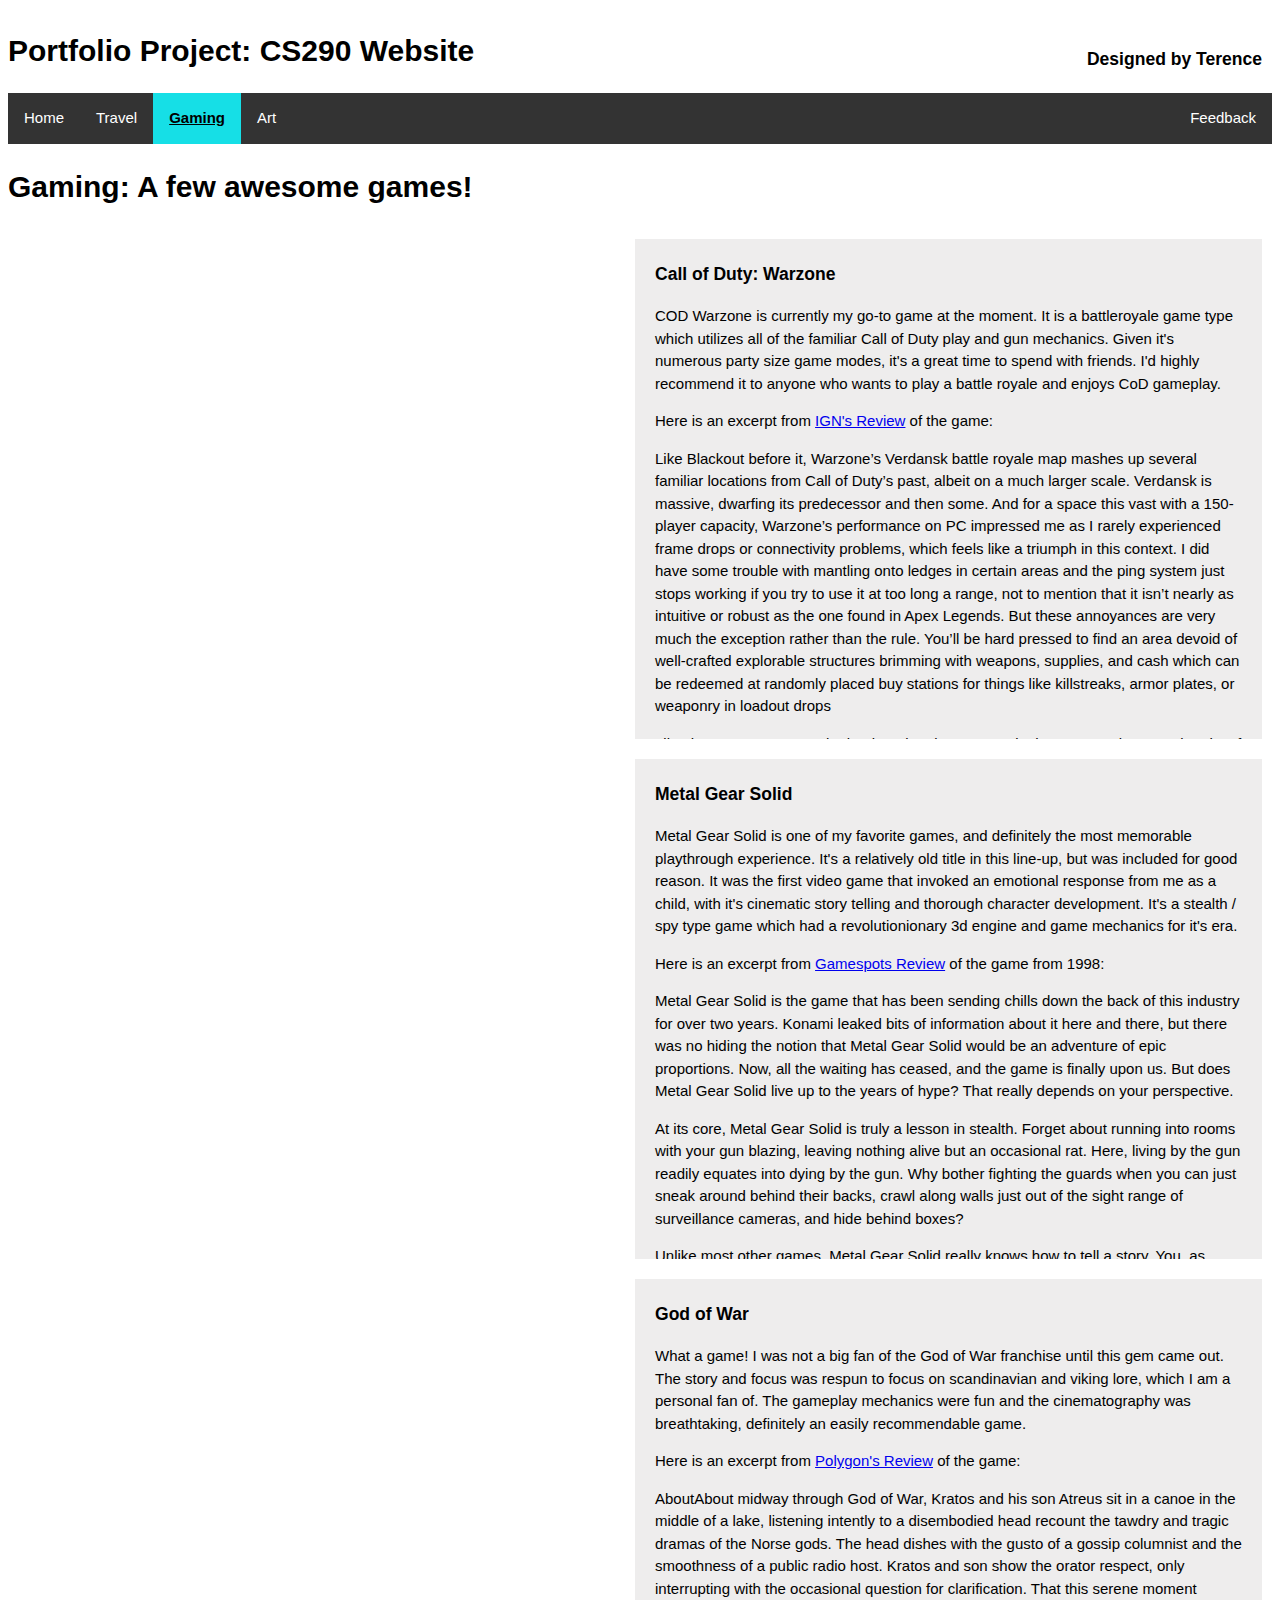
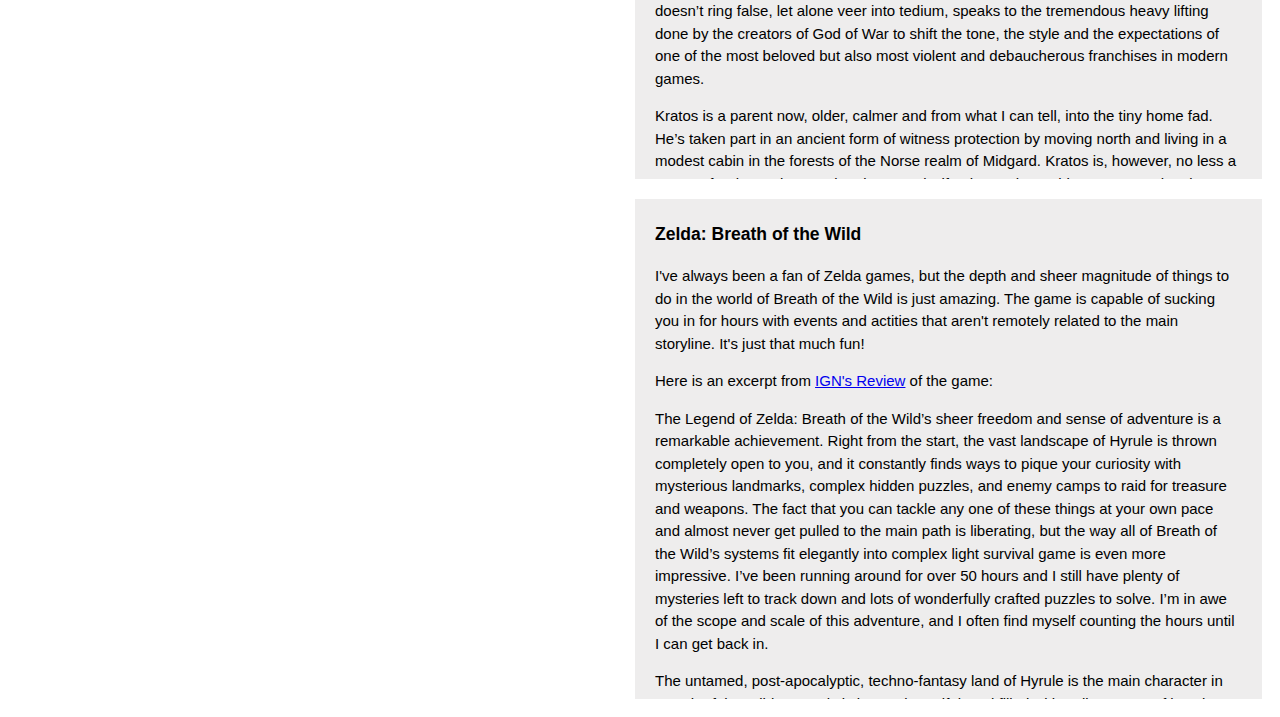
==== public/gaming.html @ 66f3820c "pushing project website to github" ====
<!DOCTYPE html>
<html>
    <head>
        <meta charset="UTF-8">
        <title>Terence's Website</title>
        <!-- Stylesheets here -->
        <link rel="stylesheet" href="styles.css" type="text/css">
    </head>

    <body> 
        <!-- Website top container -->
        <div class="container_head">
            <h1>Portfolio Project: CS290 Website</h1>
            <h3>Designed by Terence</h3>
        </div>
        
        <!-- Top navigation bar -->
        <!-- built on unordered list where items displayed inline with some hover over and active icon styling -->
        <ul class= "navbar">
            <li><a href="index.html">Home</a></li>
            <li><a href="travel.html">Travel</a></li>
            <li><a class="active" href="gaming.html">Gaming</a></li>
            <li><a href="jalen.html">Art</a></li>
            <li class="feedback"><a href="feedback.html">Feedback</a></li>
        </ul>
        
        <div class="gaming_body">
            <h1>Gaming: A few awesome games!</h1>
            
            <ul class= "games_list">
                <li>
                    <div class="game_trailer">
                        <iframe width="100%" height="100%" src="https://www.youtube.com/embed/0E44DClsX5Q" frameborder="0" allow="accelerometer; autoplay; encrypted-media; gyroscope; picture-in-picture" allowfullscreen></iframe>
                    </div>
                    <div class="game_description">
                        <h3>Call of Duty: Warzone</h3>
                        <p>COD Warzone is currently my go-to game at the moment.  It is a battleroyale game type which utilizes all of the familiar Call of Duty play and gun mechanics.  Given it's numerous party size game modes, it's a great time to spend with friends.  I'd highly recommend it to anyone who wants to play a battle royale and enjoys CoD gameplay.</p>
                        <p>Here is an excerpt from <a href="https://www.ign.com/articles/call-of-duty-warzone-review">IGN's Review</a> of the game:</p>
                        <p>Like Blackout before it, Warzone’s Verdansk battle royale map mashes up several familiar locations from Call of Duty’s past, albeit on a much larger scale. Verdansk is massive, dwarfing its predecessor and then some. And for a space this vast with a 150-player capacity, Warzone’s performance on PC impressed me as I rarely experienced frame drops or connectivity problems, which feels like a triumph in this context. I did have some trouble with mantling onto ledges in certain areas and the ping system just stops working if you try to use it at too long a range, not to mention that it isn’t nearly as intuitive or robust as the one found in Apex Legends. But these annoyances are very much the exception rather than the rule. You’ll be hard pressed to find an area devoid of well-crafted explorable structures brimming with weapons, supplies, and cash which can be redeemed at randomly placed buy stations for things like killstreaks, armor plates, or weaponry in loadout drops</p>
                        <p>Like the name suggests, the loadout drop lets you equip the guns, gadgets, and perks of your custom Modern Warfare multiplayer loadouts in the middle of a Warzone match. And when I say middle, I really mean beginning. Acquiring the requisite $6,000 to purchase a drop can be done within the first minute of the round if all three players in a squad chip in. While you’ll still need to come by ammo and armor elsewhere, using a loadout drop to scratch two weapons, throwables, and perks off your shopping list in the first 60 seconds of a match is just too easy to make hunting for the randomly placed guns feel worth it.</p>
                    </div>
                </li>
                <li>
                    <div class="game_trailer">
                        <iframe width="100%" height="100%" src="https://www.youtube.com/embed/z7fhvnjo-Hs" frameborder="0" allow="accelerometer; autoplay; encrypted-media; gyroscope; picture-in-picture" allowfullscreen></iframe>
                    </div>
                    <div class="game_description">
                        <h3>Metal Gear Solid</h3>
                        <p>Metal Gear Solid is one of my favorite games, and definitely the most memorable playthrough experience. It's a relatively old title in this line-up, but was included for good reason.  It was the first video game that invoked an emotional response from me as a child, with it's cinematic story telling and thorough character development.  It's a stealth / spy type game which had a revolutionionary 3d engine and game mechanics for it's era.</p>
                        <p>Here is an excerpt from <a href="https://www.gamespot.com/reviews/metal-gear-solid-review/1900-2546002/">Gamespots Review</a> of the game from 1998:</p>
                        <p>Metal Gear Solid is the game that has been sending chills down the back of this industry for over two years. Konami leaked bits of information about it here and there, but there was no hiding the notion that Metal Gear Solid would be an adventure of epic proportions. Now, all the waiting has ceased, and the game is finally upon us. But does Metal Gear Solid live up to the years of hype? That really depends on your perspective.</p>
                        <p>At its core, Metal Gear Solid is truly a lesson in stealth. Forget about running into rooms with your gun blazing, leaving nothing alive but an occasional rat. Here, living by the gun readily equates into dying by the gun. Why bother fighting the guards when you can just sneak around behind their backs, crawl along walls just out of the sight range of surveillance cameras, and hide behind boxes?</p>
                        <p>Unlike most other games, Metal Gear Solid really knows how to tell a story. You, as retired supersneaky agent Solid Snake, must infiltrate a base that has been overrun by terrorists. These terrorists, however, are members of your old unit, a top secret organization known as Fox Hound. The hounders are sitting on a supersecret new weapon and enough nuclear warheads to send the planet back to the Ice Age. Your mission (no choice here - you're forced to accept) is to infiltrate the base carrying nothing but a pair of binoculars and a pack of smokes, check up on a couple hostages, find out if Fox Hound even has the ability to carry out its apocalyptic threats, and if it does, stop it. The storyline unfolds in a seemingly never-ending collection of cutscenes, all extremely well rendered using the game engine.</p>
                    </div>
                </li>
                <li>
                    <div class="game_trailer">
                        <iframe width="100%" height="100%" src="https://www.youtube.com/embed/K0u_kAWLJOA" frameborder="0" allow="accelerometer; autoplay; encrypted-media; gyroscope; picture-in-picture" allowfullscreen></iframe>
                    </div>
                    <div class="game_description">
                        <h3>God of War</h3>
                        <p>What a game!  I was not a big fan of the God of War franchise until this gem came out.  The story and focus was respun to focus on scandinavian and viking lore, which I am a personal fan of.  The gameplay mechanics were fun and the cinematography was breathtaking, definitely an easily recommendable game.</p>
                        <p>Here is an excerpt from <a href="https://www.polygon.com/2018/4/12/17226486/god-of-war-review-ps4-2018">Polygon's Review</a> of the game:</p>
                        <p>AboutAbout midway through God of War, Kratos and his son Atreus sit in a canoe in the middle of a lake, listening intently to a disembodied head recount the tawdry and tragic dramas of the Norse gods. The head dishes with the gusto of a gossip columnist and the smoothness of a public radio host. Kratos and son show the orator respect, only interrupting with the occasional question for clarification. That this serene moment doesn’t ring false, let alone veer into tedium, speaks to the tremendous heavy lifting done by the creators of God of War to shift the tone, the style and the expectations of one of the most beloved but also most violent and debaucherous franchises in modern games.</p>
                        <p>Kratos is a parent now, older, calmer and from what I can tell, into the tiny home fad. He’s taken part in an ancient form of witness protection by moving north and living in a modest cabin in the forests of the Norse realm of Midgard. Kratos is, however, no less a magnet for domestic tragedy. His second wife, the mother to his son Atreus, has just died and been cremated. And so, this particular adventure, at the outset at least, has Kratos and his tween on a quest to fulfill her final wish: that her ashes be carried to the highest peak in the realm.</p>
                    </div>
                </li>
                <li>
                    <div class="game_trailer">
                        <iframe width="100%" height="100%" src="https://www.youtube.com/embed/zw47_q9wbBE" frameborder="0" allow="accelerometer; autoplay; encrypted-media; gyroscope; picture-in-picture" allowfullscreen></iframe>
                    </div>
                    <div class="game_description">
                        <h3>Zelda: Breath of the Wild</h3>
                        <p>I've always been a fan of Zelda games, but the depth and sheer magnitude of things to do in the world of Breath of the Wild is just amazing.  The game is capable of sucking you in for hours with events and actities that aren't remotely related to the main storyline.  It's just that much fun!</p>
                        <p>Here is an excerpt from <a href="https://www.ign.com/articles/2017/03/02/the-legend-of-zelda-breath-of-the-wild-review">IGN's Review</a> of the game:</p>
                        <p>The Legend of Zelda: Breath of the Wild’s sheer freedom and sense of adventure is a remarkable achievement. Right from the start, the vast landscape of Hyrule is thrown completely open to you, and it constantly finds ways to pique your curiosity with mysterious landmarks, complex hidden puzzles, and enemy camps to raid for treasure and weapons. The fact that you can tackle any one of these things at your own pace and almost never get pulled to the main path is liberating, but the way all of Breath of the Wild’s systems fit elegantly into complex light survival game is even more impressive. I’ve been running around for over 50 hours and I still have plenty of mysteries left to track down and lots of wonderfully crafted puzzles to solve. I’m in awe of the scope and scale of this adventure, and I often find myself counting the hours until I can get back in.</p>
                        <p>The untamed, post-apocalyptic, techno-fantasy land of Hyrule is the main character in Breath of the Wild. Not only is it vast, beautiful, and filled with a diverse set of locations from grassy fields to craggy alpine mountains, but it follows surprisingly realistic rules that let you pull off solutions so intuitive that you might be surprised they actually work. The trees bear fruit, grass fields can be set ablaze, and even enemies and animals behave in a believable manner, based on the skittish and aggressive reactions I’ve seen in the wild. But the realistic touches don’t end there. Each object you encounter, from sticks to apples to rocks and metallic blocks, is made of a material, and those materials usually respond to forces like fire and magnetism as you’d expect.</p>
                    </div>
                </li>
            </ul>
        </div>

        <!-- JS scripts here -->
        <script src="index_page.js"></script>
    </body>
</html>
---- public/styles.css ----
html, body{ 
    font-family: Verdana,sans-serif;
    font-size: 15px;
    line-height: 1.5;
}

.container_head{
    display:block;
    overflow:hidden;
}

.container_head>h1{
    float:left;
    border:0;
    padding:0;
}

.container_head>h3{
    float:right;
    border:0;
    padding-top:20px;
    padding-right:10px;
}


ul{
    display: block;
    list-style-type: none;
    margin: 0;
    padding: 0;
    overflow: hidden;
    background-color: #333;
}

.navbar > li a {
    display: block;
    color: white;
    text-align: center;
    padding: 14px 16px;
    text-decoration: none;
}

.navbar > li {
    float:left;
}

li.feedback{
    float: right;
}
  
li a:hover {
    background-color: #111;
  }

ul.navbar>li a.active {
    text-decoration: underline;
    font-weight: bold;
    background-color: #13f5fde3;
    color:black;
}


/* below styling is for the homepage image carousel - adapted from Christian Schaefer's example on 
https://css-tricks.com/css-only-carousel/ */

/* defines auto-scrolling CSS animation for slides, 
shifts scroll left, disengages snap and then reengages to snap to next slide */
@keyframes tonext {
    75% {
      left: 0;
    }
    95% {
      left: 100%;
    }
    98% {
      left: 100%;
    }
    99% {
      left: 0;
    }
  }
  
  @keyframes tostart {
    75% {
      left: 0;
    }
    95% {
      left: -300%;
    }
    98% {
      left: -300%;
    }
    99% {
      left: 0;
    }
  }
  
  @keyframes snap {
    96% {
      scroll-snap-align: center;
    }
    97% {
      scroll-snap-align: none;
    }
    99% {
      scroll-snap-align: none;
    }
    100% {
      scroll-snap-align: center;
    }
  }
  
 /* scroll-bar styling*/
  * {
    box-sizing: border-box;
    scrollbar-color: transparent transparent; /* thumb and track color */
    scrollbar-width: 0px;
  }
  
  .carousel *::-webkit-scrollbar {
    width: 0;
  }
  
  .carousel *::-webkit-scrollbar-track {
    background: transparent;
  }
  
  .carousel *::-webkit-scrollbar-thumb {
    background: transparent;
    border: none;
  }
  
  * {
    -ms-overflow-style: none;
  }
  
  ol, li {
    list-style: none;
    margin: 0;
    padding: 0;
    text-align:center;
  }
  
  /* carousel styling - Updating sizing / padding to fix website */
  .carousel {
    position: relative;
    padding-top: 40%;   
    filter: drop-shadow(0 0 10px #0003);
    perspective: 100px;
  }

  /* updated to fix photo alignment */
  .carousel>ol>li>img{
    display: block;
    margin-left: auto;
    margin-right: auto;
    height: 100%;
  }
  
  .carousel__viewport {
    position: absolute;
    top: 0;
    right: 0;
    bottom: 0;
    left: 0;
    display: flex;
    overflow-x: scroll;
    scroll-behavior: smooth;
    scroll-snap-type: x mandatory;
    border: none;
  }
  
  .carousel__slide {
    position: relative;
    flex: 0 0 100%;
    width: 100%;
    border:none;
  }

 
    .carousel__slide:before {
    position: absolute;
    top: 50%;
    left: 50%;
    transform: translate3d(-50%,-40%,70px);
    color: #fff;
    font-size: 2em;
  }
  
  .carousel__snapper {
    position: absolute;
    top: 0;
    left: 0;
    width: 100%;
    height: 100%;
    scroll-snap-align: center;
  }
  
  /* defines slideshow automatic scroll for slideshow */
  @media (hover: hover) {
    .carousel__snapper {
      animation-name: tonext, snap;
      animation-timing-function: ease;
      animation-duration: 3s;
      animation-iteration-count: infinite;
    }
  
    .carousel__slide:last-child .carousel__snapper {
      animation-name: tostart, snap;
    }
  }
  
  /* stops automatic slideshow scroll when interacting */
  .carousel:hover .carousel__snapper,
  .carousel:focus-within .carousel__snapper {
    animation-name: none;
  }
  
  /* bottom navigation icons styling below - updated positioning */
  .carousel__navigation {
    position: absolute;
    right: 0;
    bottom: 0;
    left: 0;
    text-align: center;
    padding-bottom:20px;
  }
  
  .carousel__navigation-list,
  .carousel__navigation-item {
    display: inline-block;
  }
  
  /* updated shape, color, and opacity */
  .carousel__navigation-button {
    display: inline-block;
    width: 1.5rem;
    height: .5rem;
    background-color: rgb(180, 180, 180);
    background-clip: content-box;
    border: 0.1rem solid ;
    border-color: #333;
    border-radius: 30%;
    font-size: 0;
    transition: transform 0.1s;
    opacity: 50%;       
  }
  
  /* next / prev slide navigation styling below - updated icon and positioning */
  .carousel::before,
  .carousel::after,
  .carousel__prev,
  .carousel__next {
    position: absolute;
    top: 0;
    margin-top: 20%;
    width: 4rem;
    height: 4rem;
    transform: translateY(-50%);
    border-radius: 50%;
    font-size: 0;
    outline: 0;
    opacity: 50%;
  }
  
  .carousel::before,
  .carousel__prev {
    left: 0rem;
  }
  
  .carousel::after,
  .carousel__next {
    right: 0rem;
  }
  
  .carousel::before,
  .carousel::after {
    content: '';
    z-index: 1;
    background-size: 1.5rem 1.5rem;
    background-repeat: no-repeat;
    background-position: center center;
    font-size: 2.5rem;
    line-height: 4rem;
    text-align: center;
    pointer-events: none;
  
  }
  
  .carousel::before {
    background-image: url("https://cdn4.iconfinder.com/data/icons/geomicons/32/672373-chevron-left-512.png");
  }
  
  .carousel::after {
    background-image: url("https://maxcdn.icons8.com/Share/icon/win8/Arrows/chevron_right1600.png");
  }
  
/* homepage_text styling */

.homepage_text{
    display:block;
    text-align:center;
}

.homepage_text > h1{
    font-size: 50px;
}

.homepage_text > hr{
    width:750px;
    height:1px;
}

.homepage_text p{
    text-align:left;
}

/* contact_me styling */
.contact_me_wrapper{
    display:block;
    padding-top:100px;
    padding-bottom:100px;
    background-color:rgba(223, 223, 223, 0.973);
}
 .contact_me{
    text-align:center;
    height: 100%;
}

.contact_me > a{
    margin: 10px;
    padding: 0;
    width: 50px;
    height: 50px;
    text-decoration: none;
}

.contact_me > a > img{
    max-width:300px;
    max-height:300px;
}

/* Travel Page styling */
/* travel_details table styling */
.travel_details{
    position:relative;
    width: 100%;
    border: none;
    border-collapse: collapse;
}

/* travel_details table and cell borders styling */
.travel_text, .travel_photo{
    background-color: lightgrey;
    width:33%;
    padding-left:20px;
    padding-right:20px;
    padding-bottom:20px;
    border-left:20px solid;
    border-right:20px solid;
    border-color: white;
    color:black;
    max-height:30px;
}

.travel_photo{
    padding:0;
    margin:0;
    max-width: 30%;
}

.travel_location{
    height: 40px;
}

.travel_text{
    height: 340px;
}

.travel_text > * {
    width: 100%;
    height: 100%;
    margin: 0;
    padding: 0;
    overflow: auto;
    overflow-x:hidden;
}

#photo_row{
    height: 170px;
}

/* travel_photo styling, fit and positioning */
.travel_photo img {
    max-width: 100%;
    max-height:100%;
}


/* games list formatting positioning */
.games_list li {
    display:table;
    width:100%;
    height:500px;
    padding:10px;
    padding-left:0;
    background-color:white;
}

.game_trailer {
    float:left;
    width:50%;
    height:100%;
    margin:0;
}

.game_description {
    float:left;
    width:50%;
    height:500px;
    padding:20px;
    padding-top:5px;
    padding-bottom:5px;
    background-color: rgb(238, 237, 237);
    text-align:left;
    overflow:scroll;
    overflow-x:hidden;
}
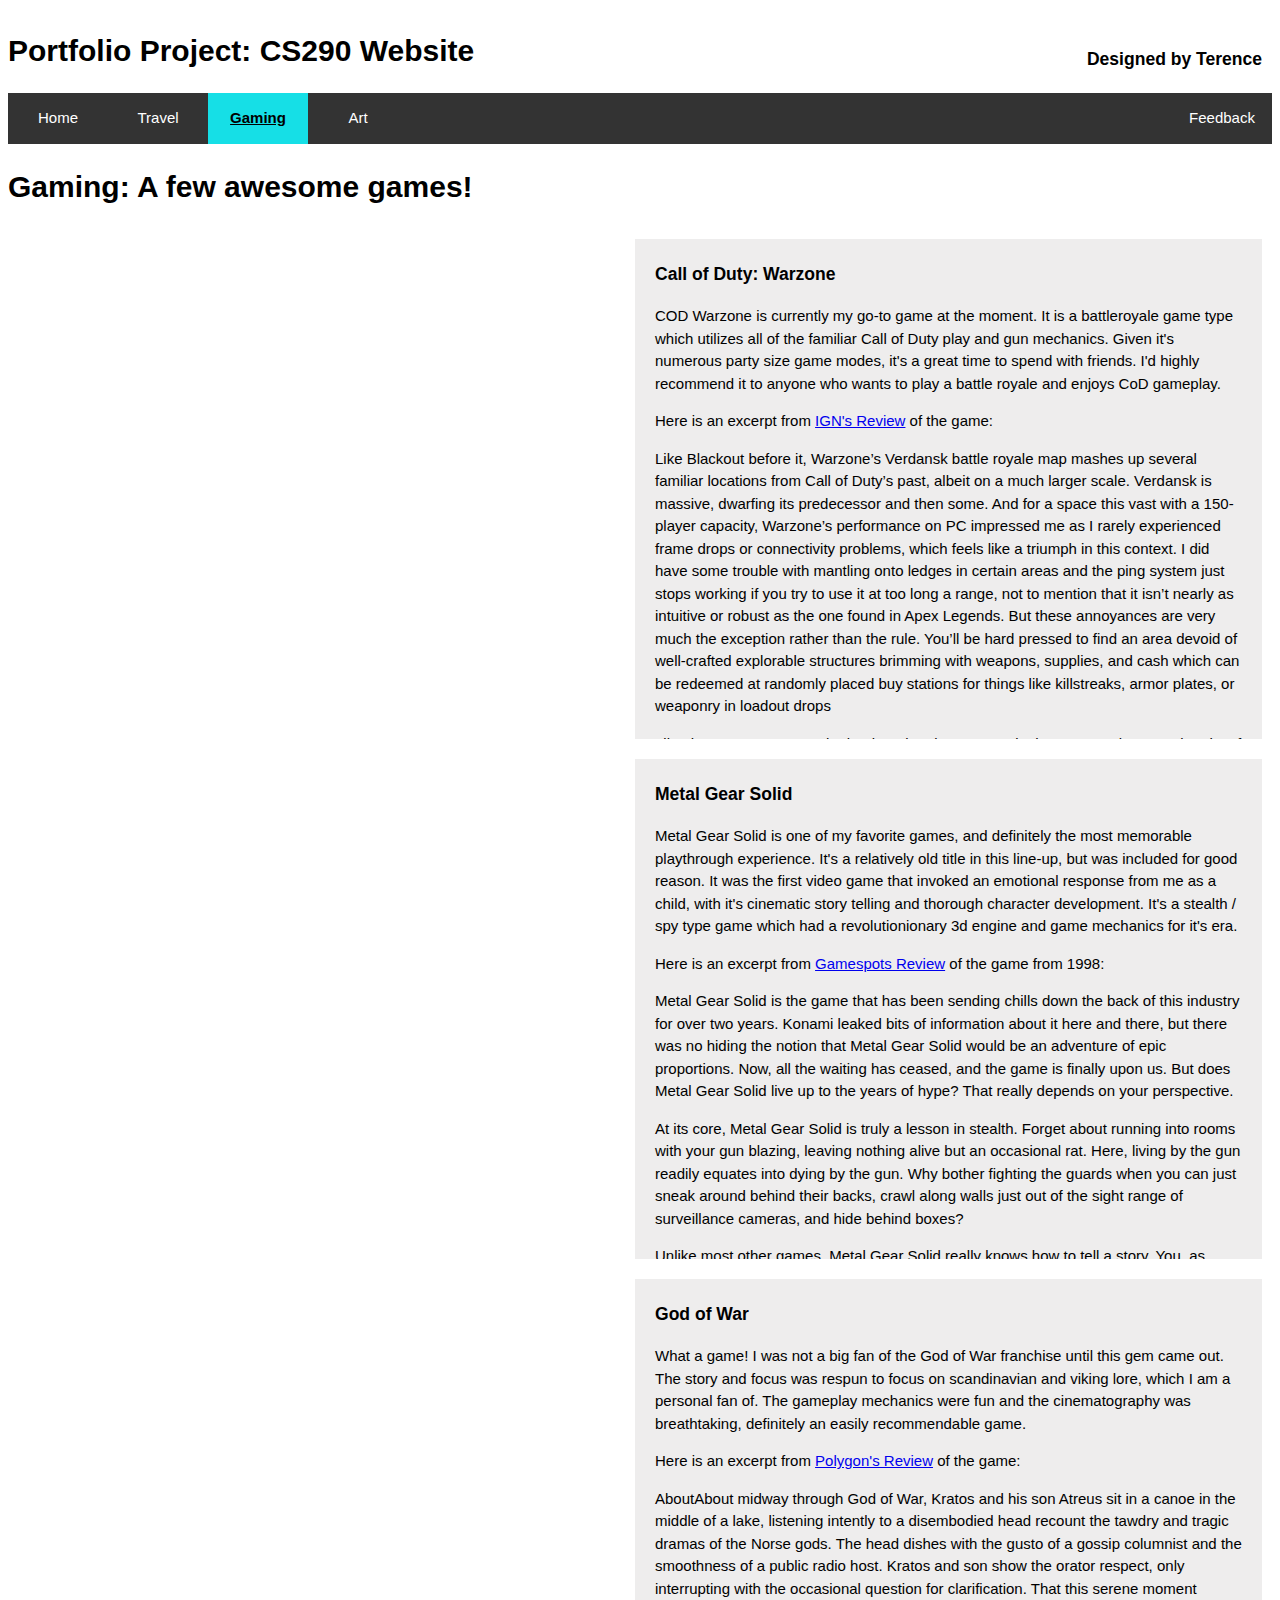
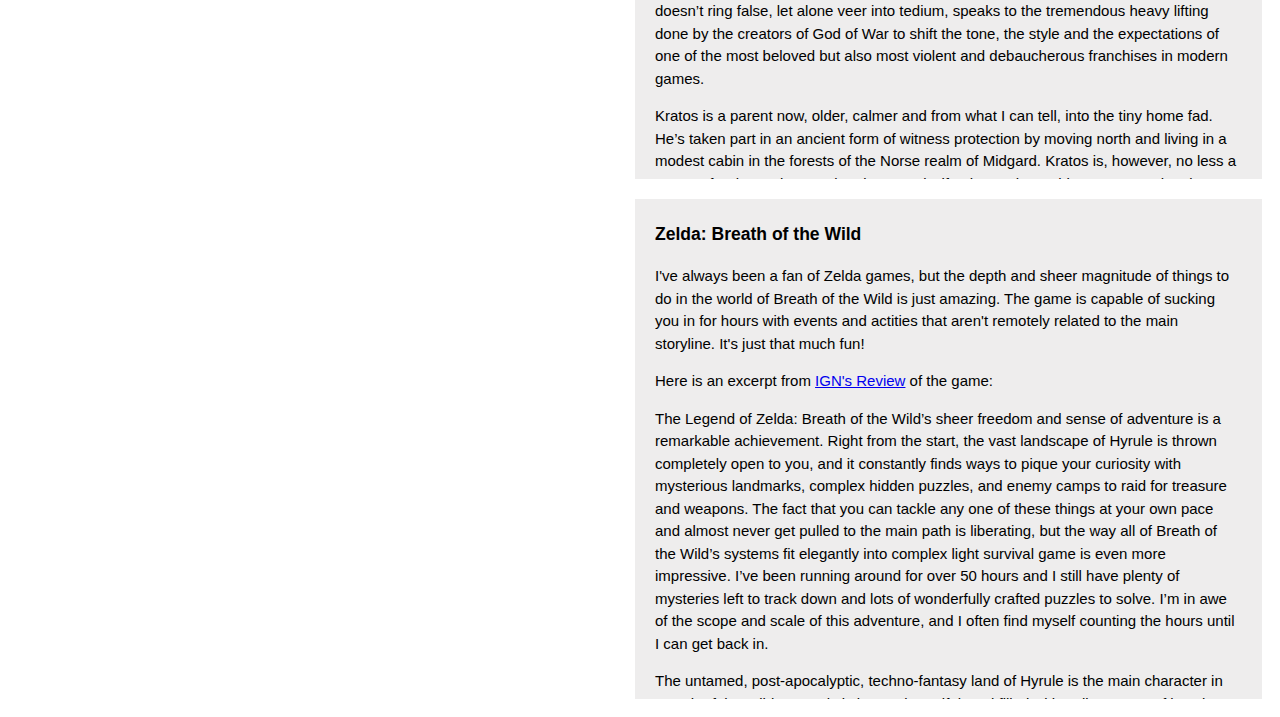
==== commit 35ddd7ab: "update feedback links" ====
--- a/public/gaming.html
+++ b/public/gaming.html
@@ -17,11 +17,11 @@
         <!-- Top navigation bar -->
         <!-- built on unordered list where items displayed inline with some hover over and active icon styling -->
         <ul class= "navbar">
-            <li><a href="index.html">Home</a></li>
-            <li><a href="travel.html">Travel</a></li>
-            <li><a class="active" href="gaming.html">Gaming</a></li>
+            <li><a href="/">Home</a></li>
+            <li><a href="/travel">Travel</a></li>
+            <li><a class="active" href="/gaming">Gaming</a></li>
             <li><a href="jalen.html">Art</a></li>
-            <li class="feedback"><a href="feedback.html">Feedback</a></li>
+            <li class="feedback"><a href="/feedback">Feedback</a></li>
         </ul>
         
         <div class="gaming_body">
--- a/public/styles.css
+++ b/public/styles.css
@@ -42,6 +42,7 @@
 
 .navbar > li {
     float:left;
+    width:100px;
 }
 
 li.feedback{
